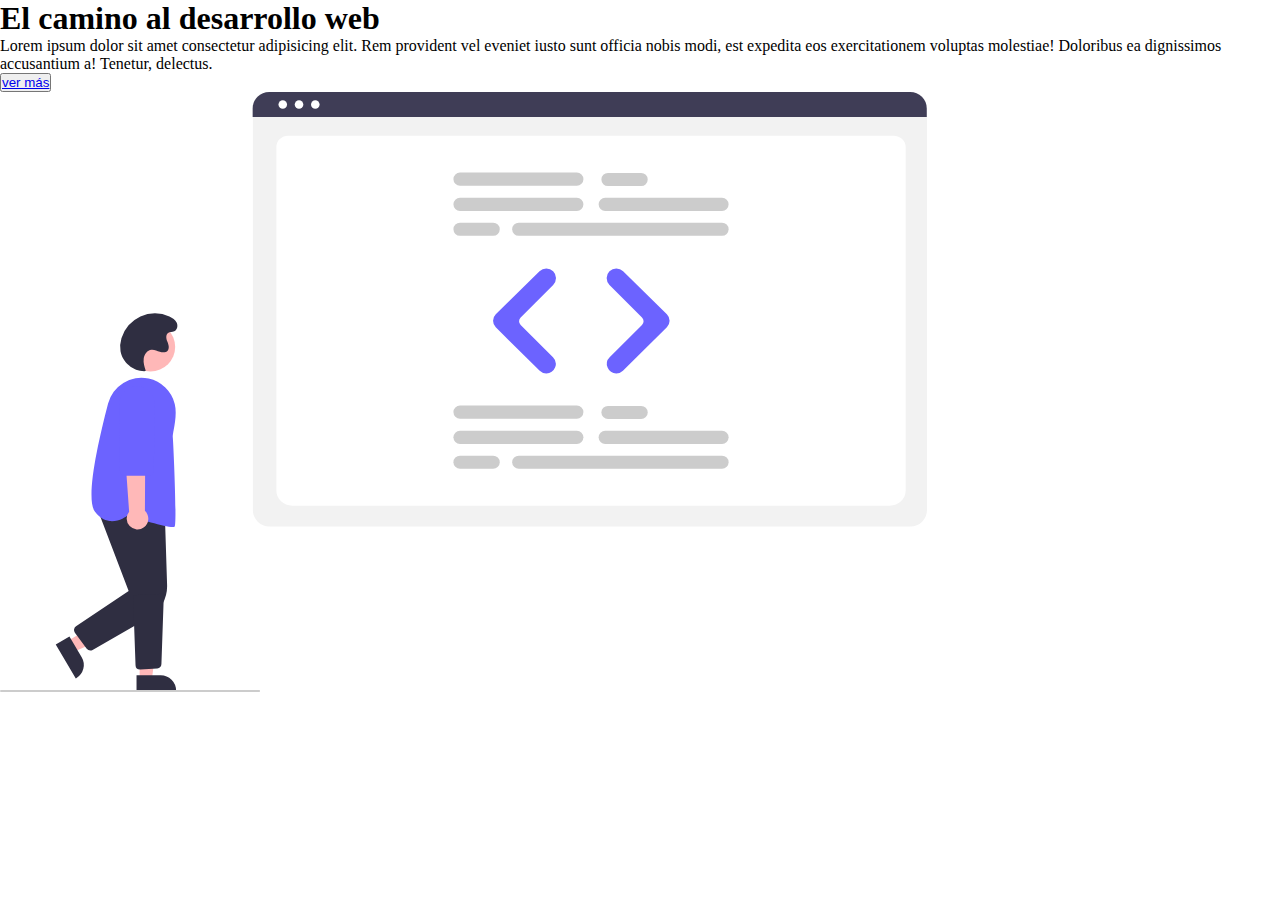
==== index.html @ e3fd365c "inicio-del-proyecto" ====
<!DOCTYPE html>
<html lang="es">
<head>
    <meta charset="UTF-8">
    <meta http-equiv="X-UA-Compatible" content="IE=edge">
    <meta name="viewport" content="width=device-width, initial-scale=1.0">
    <title>Landing</title>

    <link rel="stylesheet" href="css/landing.css">
</head>
<body>
    <main>
        <div class="contenedor">
            <div class="textos">
                <h1 class="titulo">El camino al desarrollo web</h1>
                <p class="subtitulo">Lorem ipsum dolor sit amet consectetur adipisicing elit. Rem provident vel eveniet iusto sunt officia nobis modi, est expedita eos exercitationem voluptas molestiae! Doloribus ea dignissimos accusantium a! Tenetur, delectus.</p>
                <button><a href="#">ver más</a></button>
            </div>
            <div class="imagen">
                <img src="img/undraw_Code_review_re_woeb.svg" alt="imagen">
            </div>
        </div>
    </main>
</body>
</html>
---- css/landing.css ----
*{
    padding: 0;
    margin: 0;
}
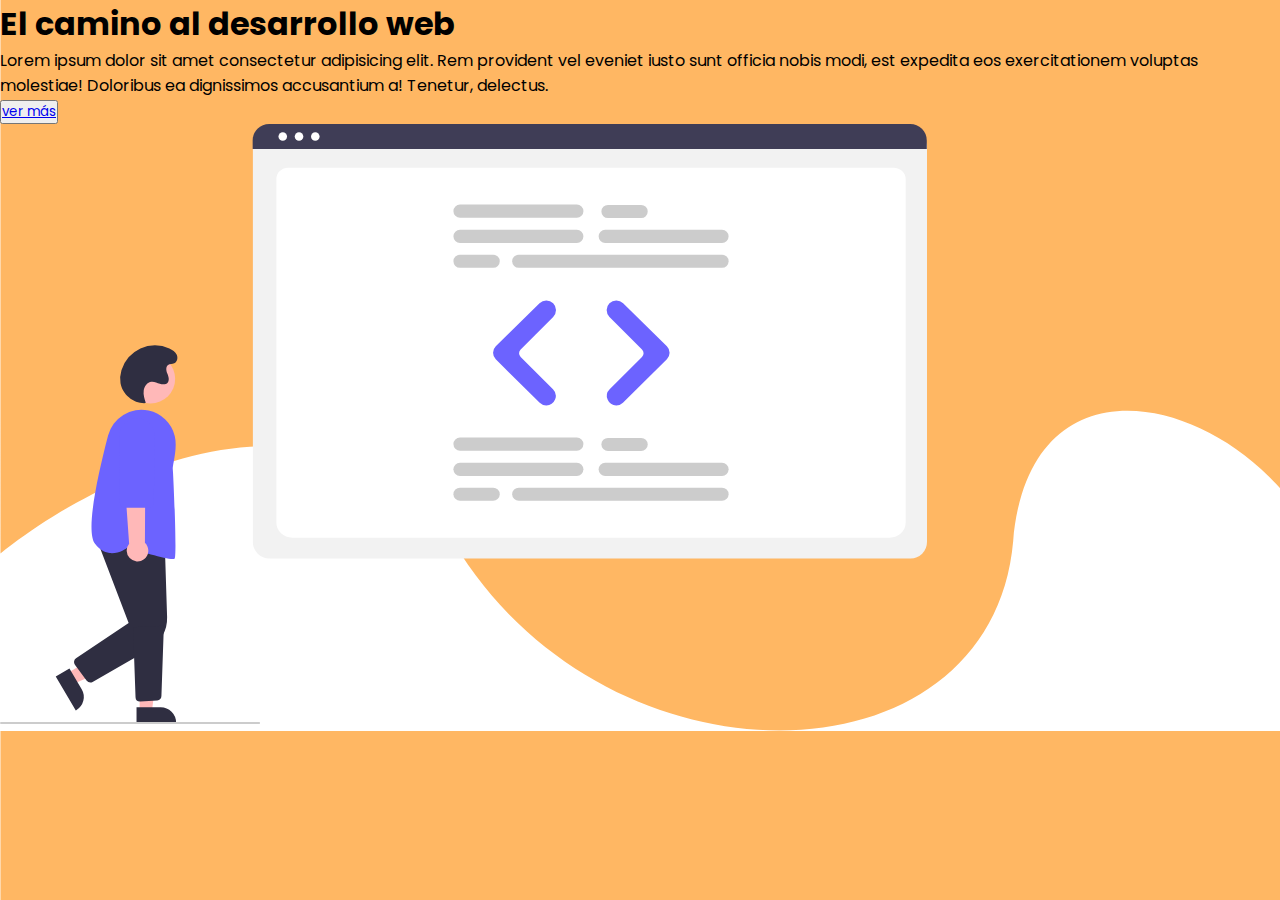
==== commit 3937a221: "agregar-primeros-css-index" ====
--- a/index.html
+++ b/index.html
@@ -7,7 +7,11 @@
     <title>Landing</title>
 
     <link rel="stylesheet" href="css/landing.css">
-</head>
+
+    <link rel="preconnect" href="https://fonts.googleapis.com">
+    <link rel="preconnect" href="https://fonts.gstatic.com" crossorigin>
+    <link href="https://fonts.googleapis.com/css2?family=Poppins:wght@700&display=swap" rel="stylesheet">
+    </head>
 <body>
     <main>
         <div class="contenedor">
--- a/css/landing.css
+++ b/css/landing.css
@@ -1,4 +1,11 @@
 *{
     padding: 0;
     margin: 0;
+    font-family: 'Poppins', sans-serif;
+}
+
+body {
+    background-image: url(../img/Vector+1.svg);
+    background-size: cover;
+    
 }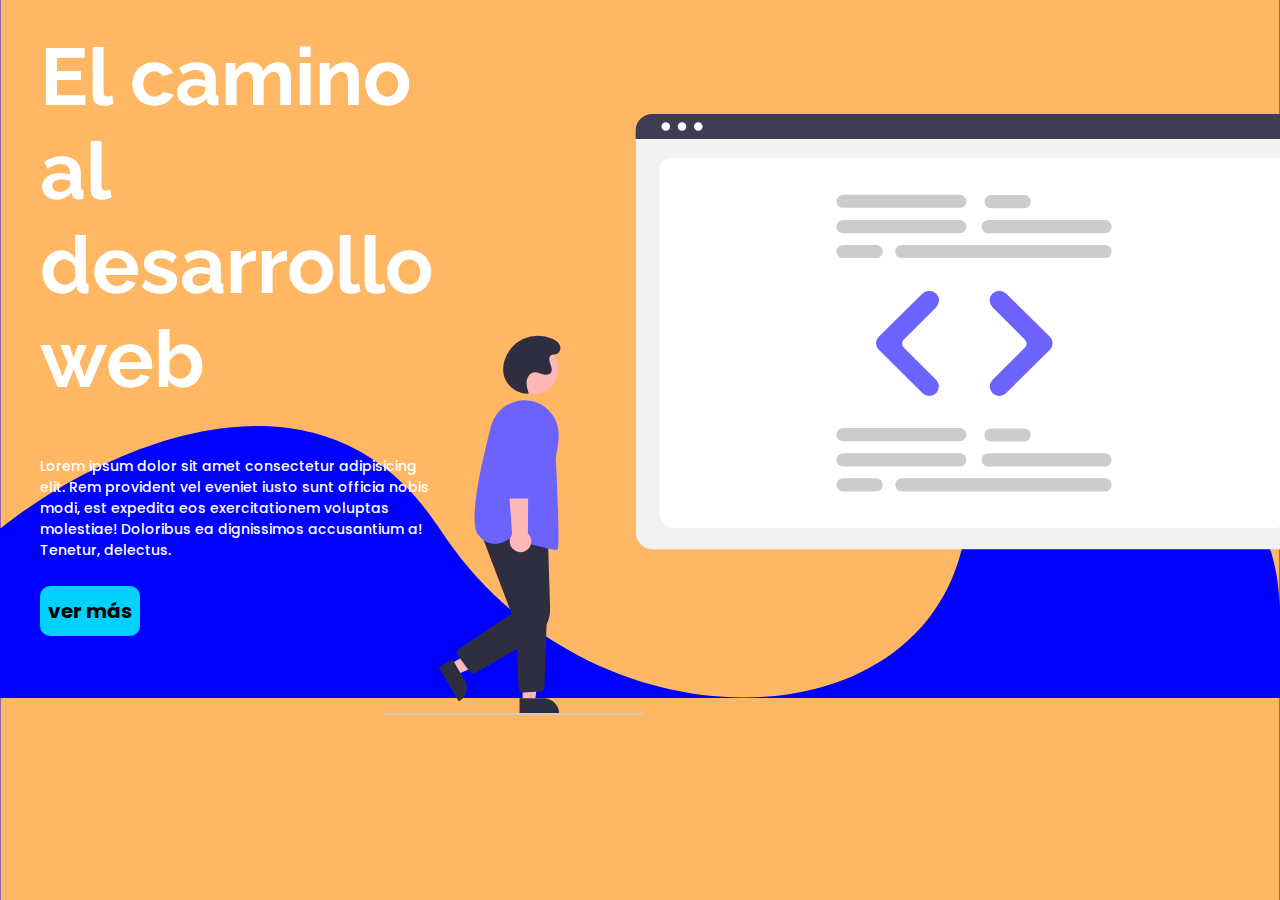
==== commit 072e8f13: "estilos-agregados-a-index" ====
--- a/index.html
+++ b/index.html
@@ -10,8 +10,13 @@
 
     <link rel="preconnect" href="https://fonts.googleapis.com">
     <link rel="preconnect" href="https://fonts.gstatic.com" crossorigin>
+    
     <link href="https://fonts.googleapis.com/css2?family=Poppins:wght@700&display=swap" rel="stylesheet">
-    </head>
+    <link rel="preconnect" href="https://fonts.googleapis.com">
+    <link rel="preconnect" href="https://fonts.gstatic.com" crossorigin>
+    <link href="https://fonts.googleapis.com/css2?family=Poppins:wght@700&family=Raleway:wght@700&display=swap" rel="stylesheet">
+    
+</head>
 <body>
     <main>
         <div class="contenedor">
--- a/css/landing.css
+++ b/css/landing.css
@@ -7,5 +7,60 @@
 body {
     background-image: url(../img/Vector+1.svg);
     background-size: cover;
-    
+    background-color: blue;
+    background-position: right top;
+    position: absolute;
+}
+
+.contenedor{
+    position: relative;
+    width: 100%;
+    display: flex;
+    align-items: center;
+    align-content: center;
+}
+
+.textos{
+    margin-left: 40px;
+    z-index: 1;
+    color: white;
+}
+
+.titulo{
+    font-size: 80px;
+    font-weight: bold;
+    font-family: 'Raleway', sans-serif;
+    padding: 30px 0 50px 0;
+}
+
+.subtitulo{
+    font-size: 14px;
+    font-weight: 500;
+    margin: 0 0 25px 0;
+}
+
+button{
+    display: inline-block;
+    width:  100px;
+    height: 50px;
+    border-radius: 10px;
+    border-style: none;
+    font-size:  20px;
+    background-color: #00d1ff;
+}
+button:hover{
+    background-color: rgb(0,81.96,100,0.9);
+    text-decoration: underline  ;
+}
+
+button a{
+    color:  black;
+    text-decoration: none;
+    font-weight: bold;
+}
+
+.imagen{
+    position: relative;
+    top: 100px;
+    right: 50px;
 }